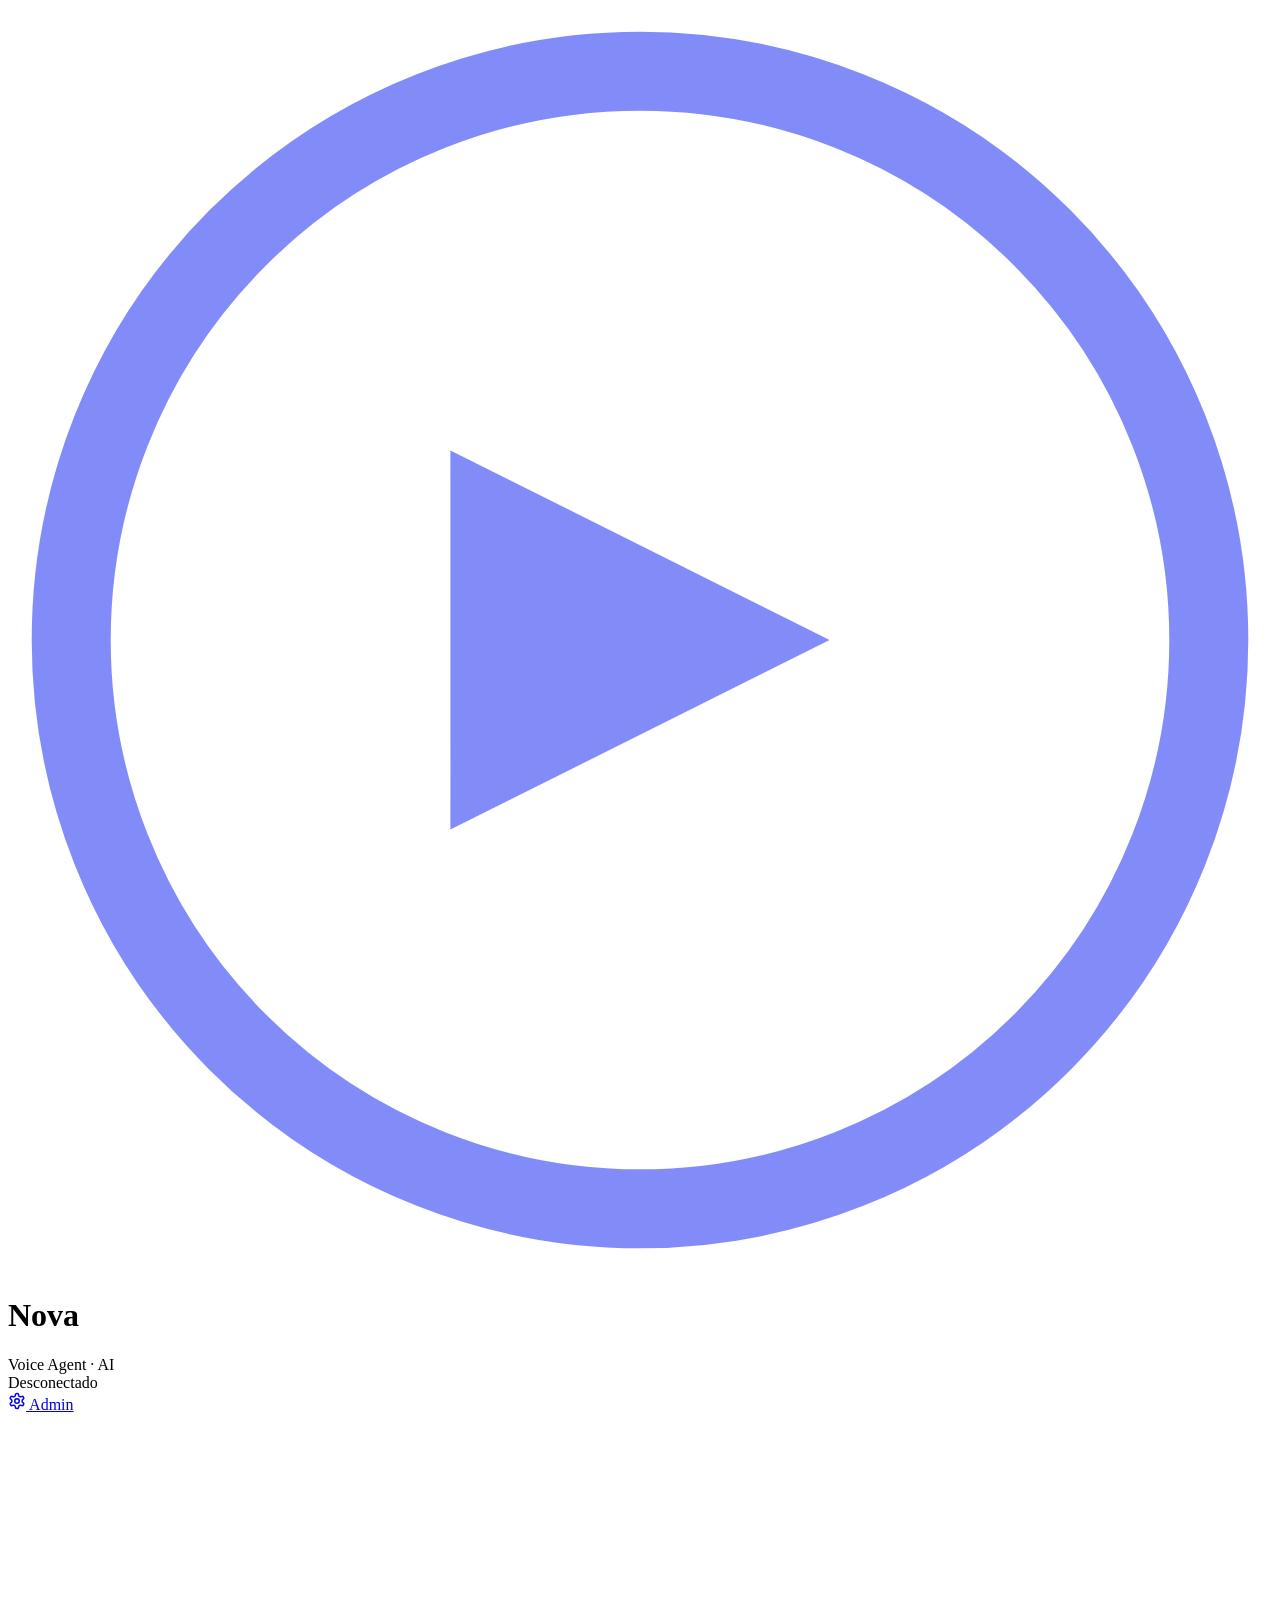
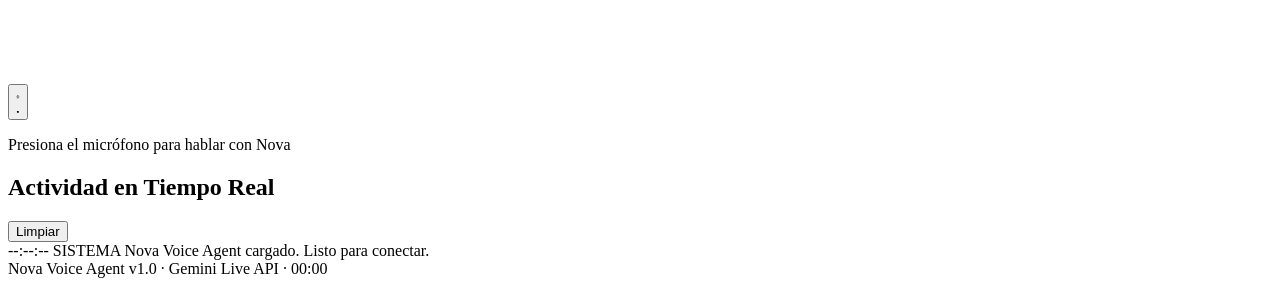
==== web/index.html @ 17ac35b4 "first commit" ====
<!DOCTYPE html>
<html lang="es">
<head>
    <meta charset="UTF-8">
    <meta name="viewport" content="width=device-width, initial-scale=1.0">
    <title>Nova — Asistente de Voz IA</title>
    <meta name="description" content="Interfaz de prueba para el asistente de voz Nova con IA en tiempo real">
    <link rel="preconnect" href="https://fonts.googleapis.com">
    <link rel="preconnect" href="https://fonts.gstatic.com" crossorigin>
    <link href="https://fonts.googleapis.com/css2?family=Inter:wght@300;400;500;600;700;800&display=swap" rel="stylesheet">
    <link rel="stylesheet" href="/static/css/styles.css">
</head>
<body>
    <div class="app-container">
        <div class="ambient-bg">
            <div class="orb orb-1"></div>
            <div class="orb orb-2"></div>
            <div class="orb orb-3"></div>
        </div>

        <header class="app-header">
            <div class="logo-section">
                <div class="logo-icon">
                    <svg viewBox="0 0 40 40" fill="none" xmlns="http://www.w3.org/2000/svg">
                        <circle cx="20" cy="20" r="18" stroke="url(#logo-grad)" stroke-width="2.5" fill="none"/>
                        <path d="M14 26V14l12 6-12 6z" fill="url(#logo-grad)"/>
                        <defs>
                            <linearGradient id="logo-grad" x1="0" y1="0" x2="40" y2="40">
                                <stop offset="0%" stop-color="#818cf8"/>
                                <stop offset="100%" stop-color="#c084fc"/>
                            </linearGradient>
                        </defs>
                    </svg>
                </div>
                <div class="logo-text">
                    <h1>Nova</h1>
                    <span class="logo-subtitle">Voice Agent · AI</span>
                </div>
            </div>
            <div class="header-actions">
                <div class="status-pill" id="statusPill">
                    <span class="status-dot"></span>
                    <span class="status-text">Desconectado</span>
                </div>
                <a href="/admin" class="btn-admin" id="btnAdmin">
                    <svg width="18" height="18" viewBox="0 0 24 24" fill="none" stroke="currentColor" stroke-width="2"><path d="M12.22 2h-.44a2 2 0 0 0-2 2v.18a2 2 0 0 1-1 1.73l-.43.25a2 2 0 0 1-2 0l-.15-.08a2 2 0 0 0-2.73.73l-.22.38a2 2 0 0 0 .73 2.73l.15.1a2 2 0 0 1 1 1.72v.51a2 2 0 0 1-1 1.74l-.15.09a2 2 0 0 0-.73 2.73l.22.38a2 2 0 0 0 2.73.73l.15-.08a2 2 0 0 1 2 0l.43.25a2 2 0 0 1 1 1.73V20a2 2 0 0 0 2 2h.44a2 2 0 0 0 2-2v-.18a2 2 0 0 1 1-1.73l.43-.25a2 2 0 0 1 2 0l.15.08a2 2 0 0 0 2.73-.73l.22-.39a2 2 0 0 0-.73-2.73l-.15-.08a2 2 0 0 1-1-1.74v-.5a2 2 0 0 1 1-1.74l.15-.09a2 2 0 0 0 .73-2.73l-.22-.38a2 2 0 0 0-2.73-.73l-.15.08a2 2 0 0 1-2 0l-.43-.25a2 2 0 0 1-1-1.73V4a2 2 0 0 0-2-2z"/><circle cx="12" cy="12" r="3"/></svg>
                    Admin
                </a>
            </div>
        </header>

        <main class="main-content">
            <section class="voice-section">
                <div class="voice-visualizer" id="voiceVisualizer">
                    <div class="ring ring-outer"></div>
                    <div class="ring ring-middle"></div>
                    <div class="ring ring-inner"></div>
                    <button class="mic-button" id="micButton" aria-label="Iniciar grabación de voz">
                        <svg class="mic-icon" viewBox="0 0 24 24" fill="none" stroke="currentColor" stroke-width="2" stroke-linecap="round" stroke-linejoin="round">
                            <path d="M12 2a3 3 0 0 0-3 3v7a3 3 0 0 0 6 0V5a3 3 0 0 0-3-3Z"/>
                            <path d="M19 10v2a7 7 0 0 1-14 0v-2"/>
                            <line x1="12" x2="12" y1="19" y2="22"/>
                        </svg>
                        <svg class="stop-icon hidden" viewBox="0 0 24 24" fill="currentColor">
                            <rect x="6" y="6" width="12" height="12" rx="2"/>
                        </svg>
                    </button>
                    <canvas id="waveformCanvas" width="300" height="300"></canvas>
                </div>

                <div class="voice-status">
                    <p class="voice-instruction" id="voiceInstruction">Presiona el micrófono para hablar con Nova</p>
                </div>

                <div class="waveform-bar" id="waveformBar">
                    <div class="wave-container">
                        <div class="wave-bar"></div>
                        <div class="wave-bar"></div>
                        <div class="wave-bar"></div>
                        <div class="wave-bar"></div>
                        <div class="wave-bar"></div>
                        <div class="wave-bar"></div>
                        <div class="wave-bar"></div>
                        <div class="wave-bar"></div>
                        <div class="wave-bar"></div>
                        <div class="wave-bar"></div>
                        <div class="wave-bar"></div>
                        <div class="wave-bar"></div>
                        <div class="wave-bar"></div>
                        <div class="wave-bar"></div>
                        <div class="wave-bar"></div>
                        <div class="wave-bar"></div>
                        <div class="wave-bar"></div>
                        <div class="wave-bar"></div>
                        <div class="wave-bar"></div>
                        <div class="wave-bar"></div>
                    </div>
                </div>
            </section>

            <section class="events-section">
                <div class="events-header">
                    <h2>Actividad en Tiempo Real</h2>
                    <button class="btn-clear" id="btnClearLog">Limpiar</button>
                </div>
                <div class="events-log" id="eventsLog">
                    <div class="event-item event-system">
                        <span class="event-time">--:--:--</span>
                        <span class="event-badge badge-system">SISTEMA</span>
                        <span class="event-text">Nova Voice Agent cargado. Listo para conectar.</span>
                    </div>
                </div>
            </section>
        </main>

        <footer class="app-footer">
            <span>Nova Voice Agent v1.0</span>
            <span class="separator">·</span>
            <span>Gemini Live API</span>
            <span class="separator">·</span>
            <span id="sessionTimer">00:00</span>
        </footer>
    </div>

    <script src="/static/js/app.js"></script>
</body>
</html>
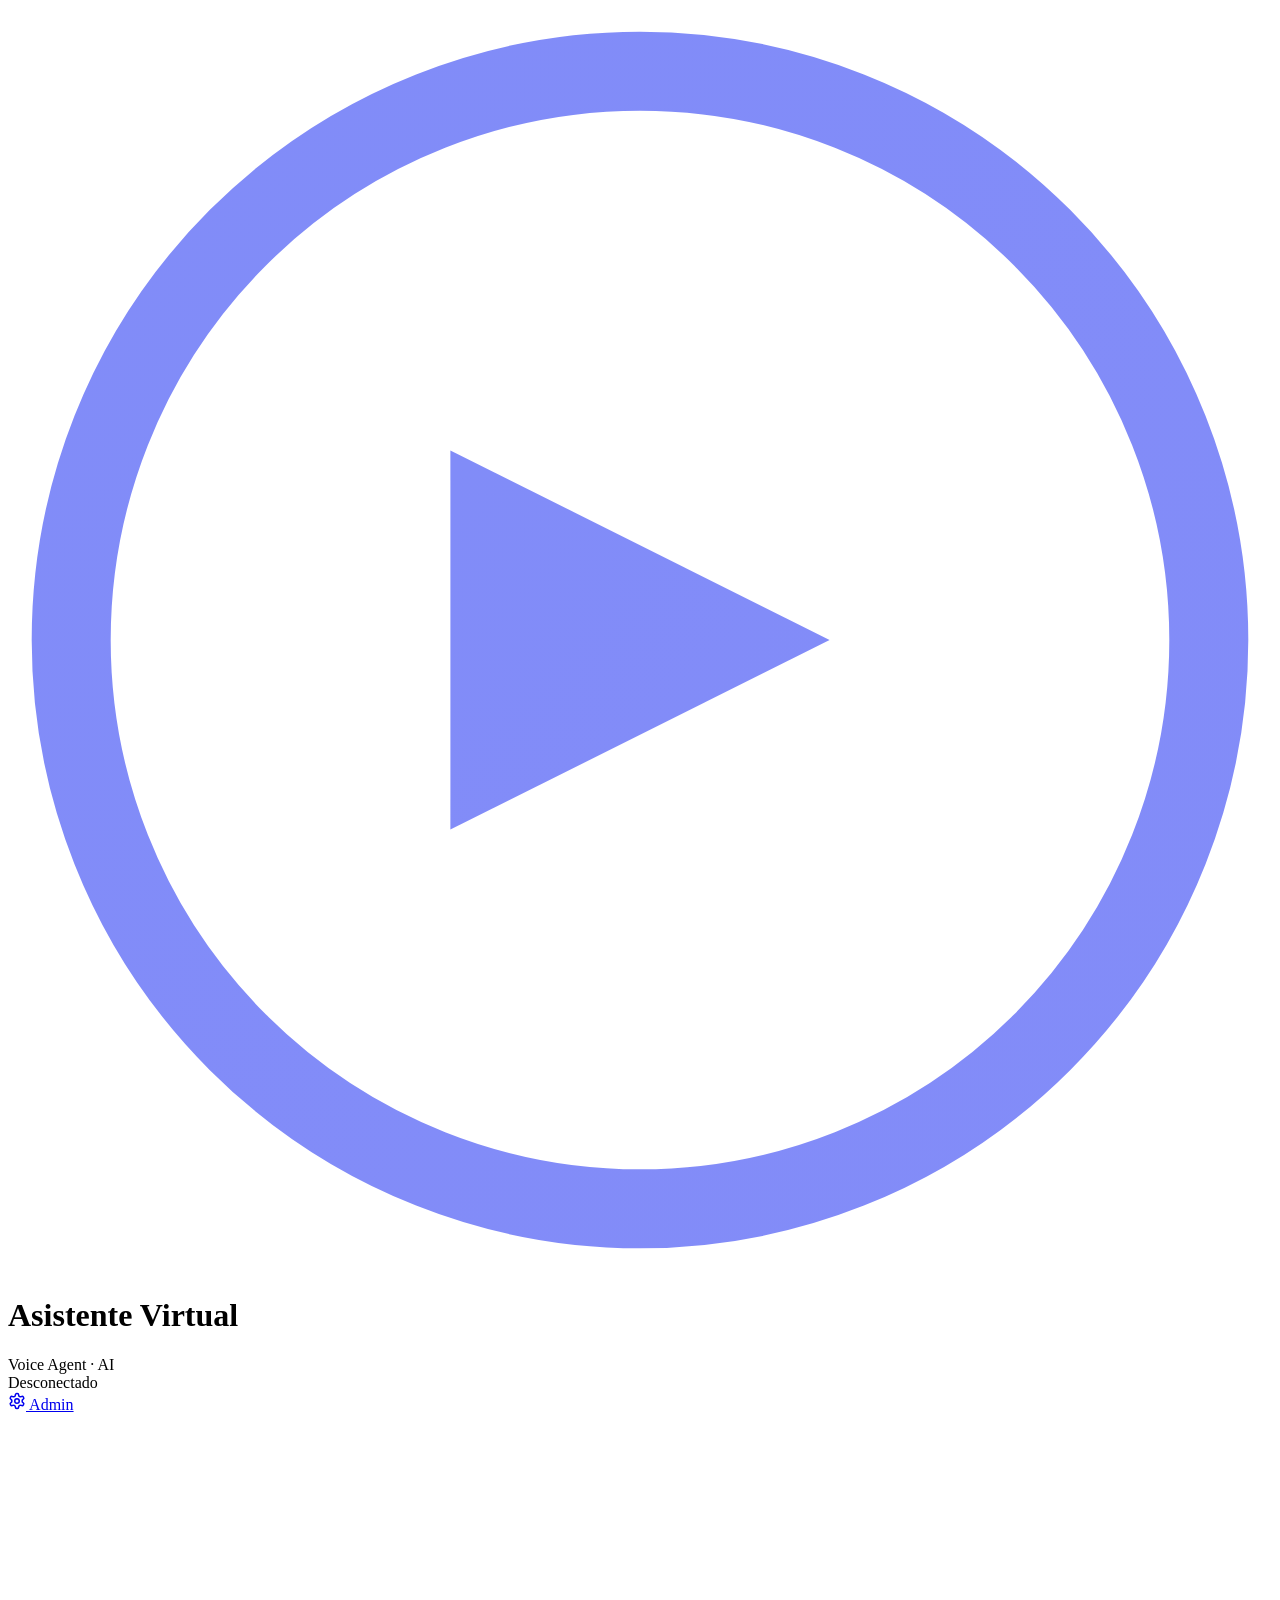
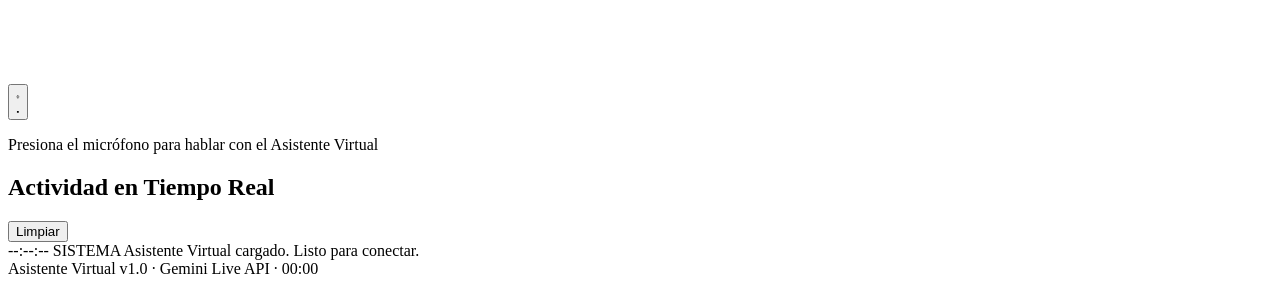
==== commit 25aa632d: "Tercer Commit Estable" ====
--- a/web/index.html
+++ b/web/index.html
@@ -3,8 +3,8 @@
 <head>
     <meta charset="UTF-8">
     <meta name="viewport" content="width=device-width, initial-scale=1.0">
-    <title>Nova — Asistente de Voz IA</title>
-    <meta name="description" content="Interfaz de prueba para el asistente de voz Nova con IA en tiempo real">
+    <title>Asistente Virtual — IA en Tiempo Real</title>
+    <meta name="description" content="Interfaz de prueba para el Asistente Virtual con IA en tiempo real">
     <link rel="preconnect" href="https://fonts.googleapis.com">
     <link rel="preconnect" href="https://fonts.gstatic.com" crossorigin>
     <link href="https://fonts.googleapis.com/css2?family=Inter:wght@300;400;500;600;700;800&display=swap" rel="stylesheet">
@@ -33,7 +33,7 @@
                     </svg>
                 </div>
                 <div class="logo-text">
-                    <h1>Nova</h1>
+                    <h1>Asistente Virtual</h1>
                     <span class="logo-subtitle">Voice Agent · AI</span>
                 </div>
             </div>
@@ -69,7 +69,7 @@
                 </div>
 
                 <div class="voice-status">
-                    <p class="voice-instruction" id="voiceInstruction">Presiona el micrófono para hablar con Nova</p>
+                    <p class="voice-instruction" id="voiceInstruction">Presiona el micrófono para hablar con el Asistente Virtual</p>
                 </div>
 
                 <div class="waveform-bar" id="waveformBar">
@@ -107,14 +107,14 @@
                     <div class="event-item event-system">
                         <span class="event-time">--:--:--</span>
                         <span class="event-badge badge-system">SISTEMA</span>
-                        <span class="event-text">Nova Voice Agent cargado. Listo para conectar.</span>
+                        <span class="event-text">Asistente Virtual cargado. Listo para conectar.</span>
                     </div>
                 </div>
             </section>
         </main>
 
         <footer class="app-footer">
-            <span>Nova Voice Agent v1.0</span>
+            <span>Asistente Virtual v1.0</span>
             <span class="separator">·</span>
             <span>Gemini Live API</span>
             <span class="separator">·</span>
